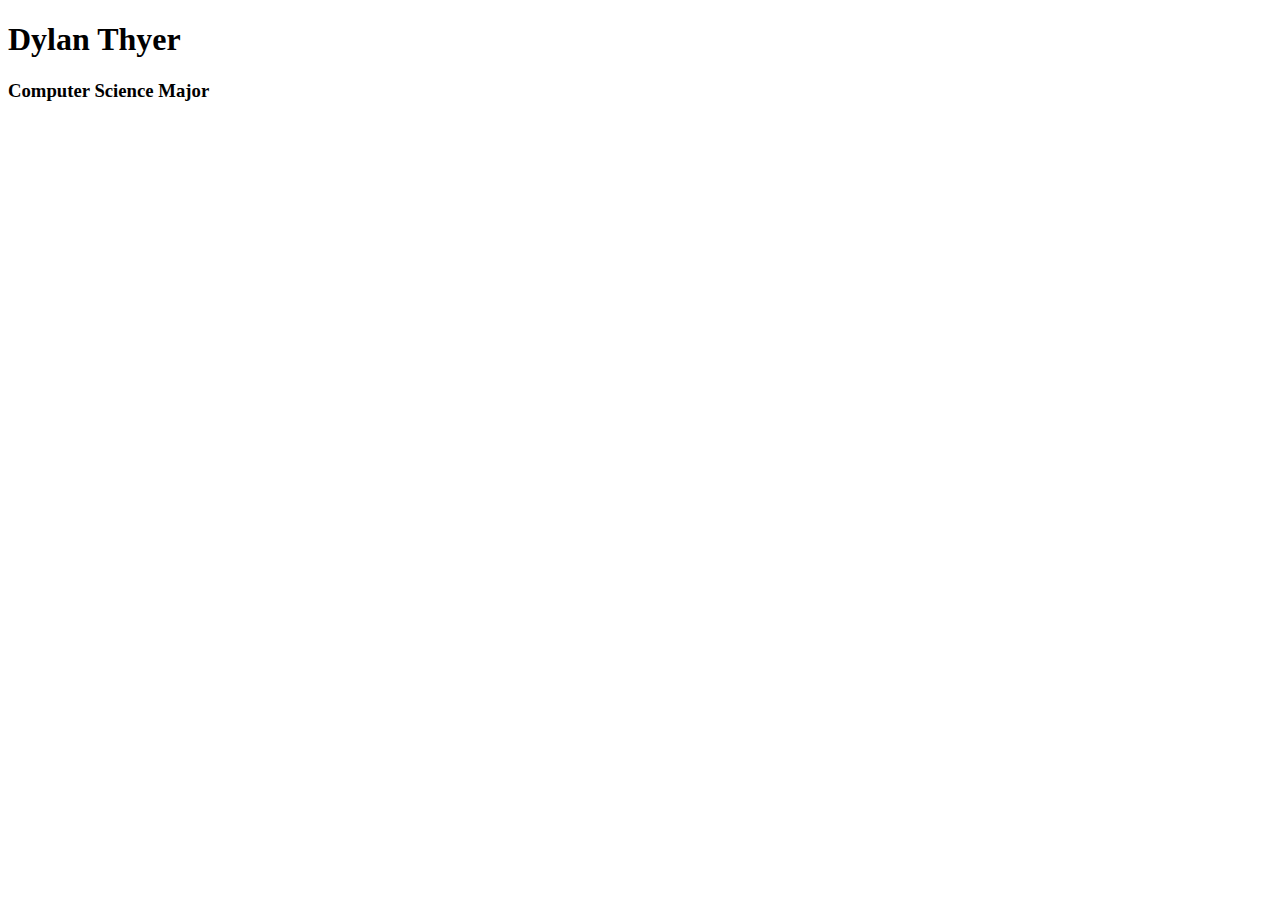
==== index.html @ 5778b323 "Created index.html" ====
<!DOCTYPE html>
<html lang = "en"></html>
<head>
    <meta charset="UTF>
    -8"<meta name="viewport" content="width=device-width, initial-scale=1.0">   
</head>
<body>
    <h1>Dylan Thyer</h1>
    <h3>Computer Science Major</h3>
</body>
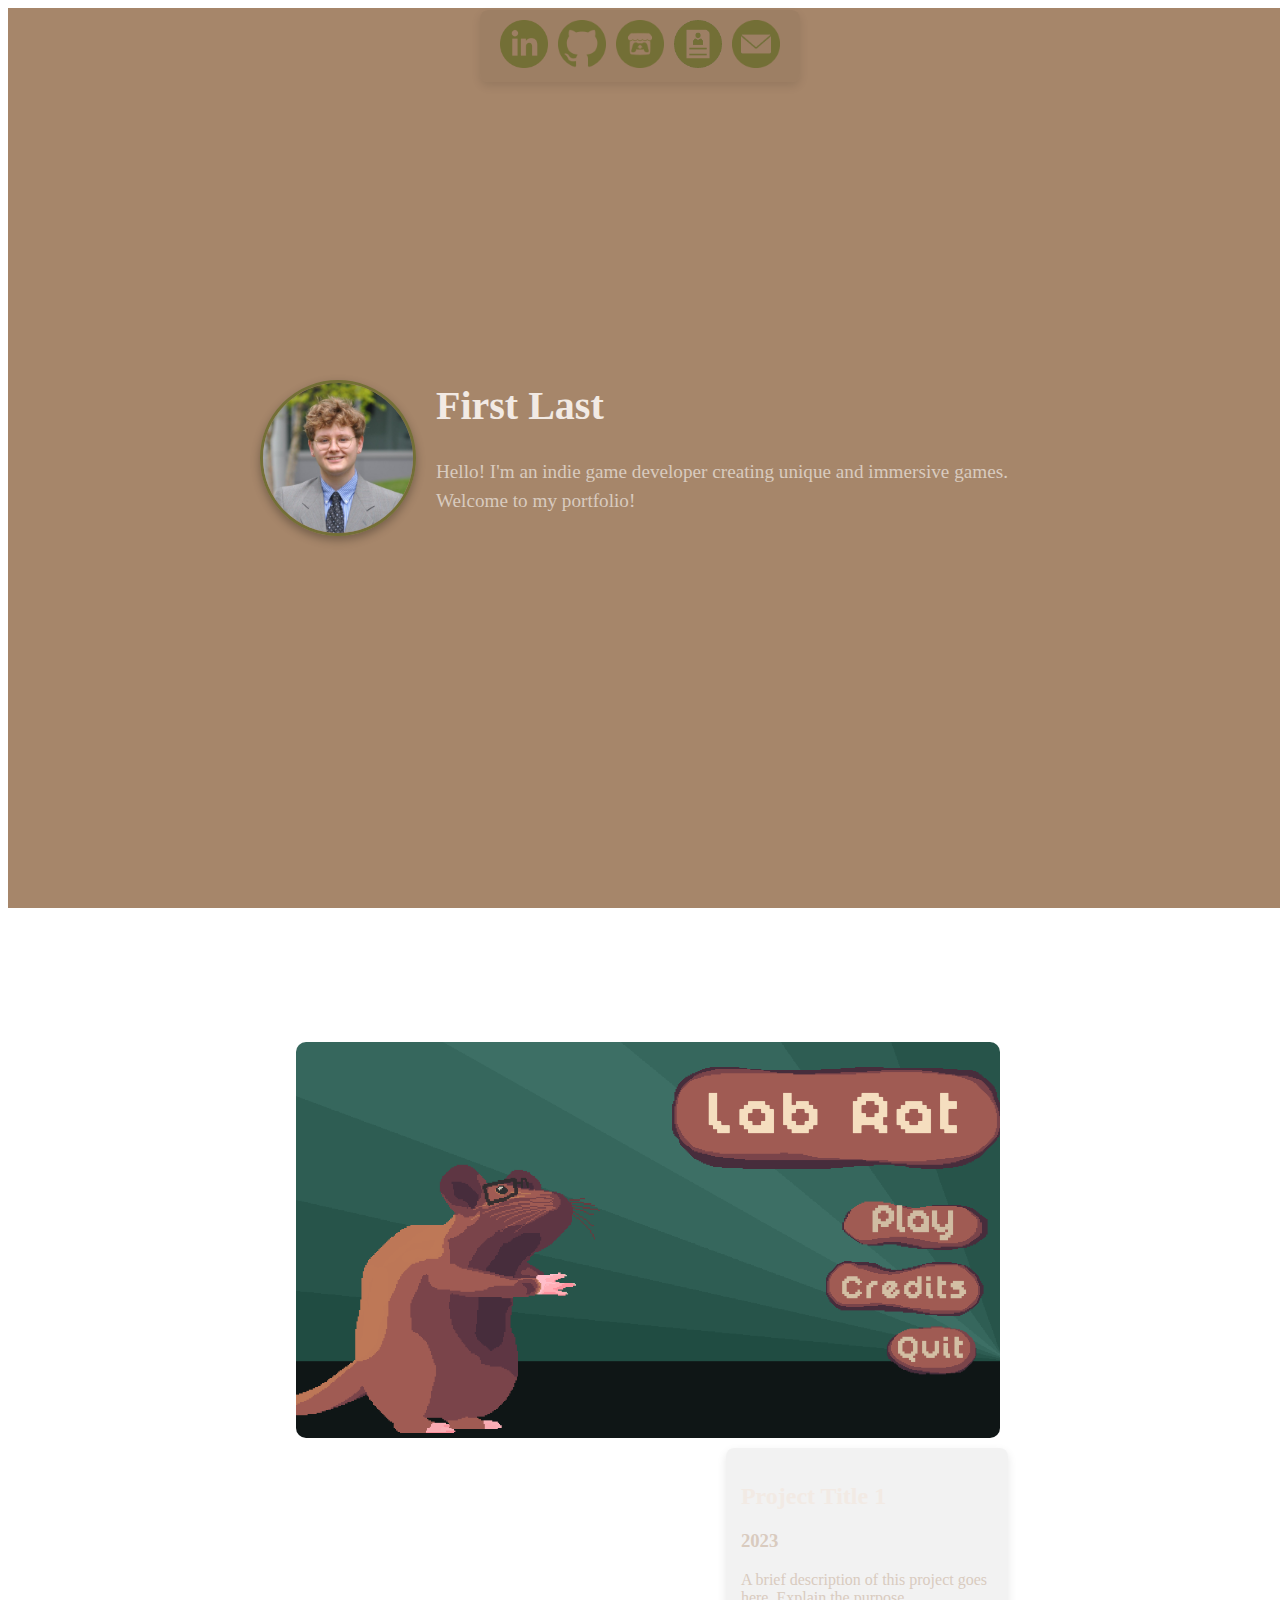
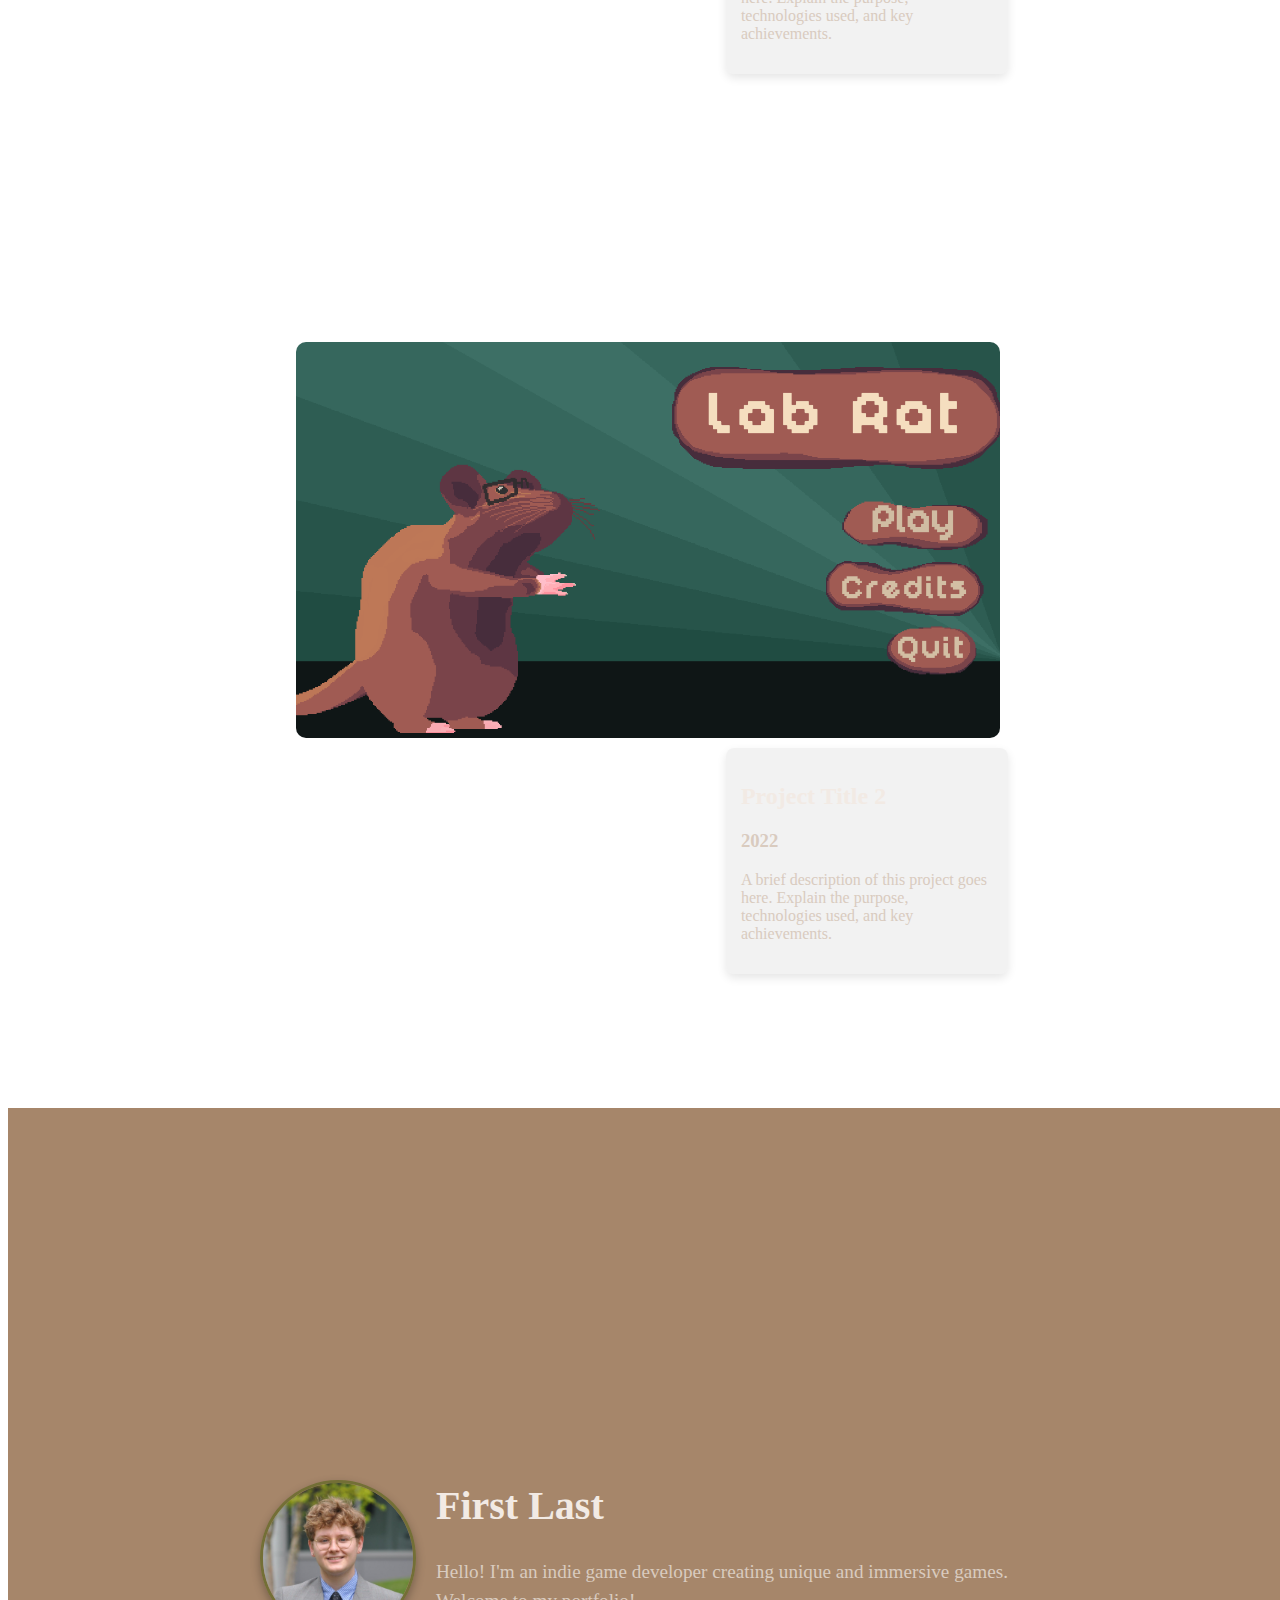
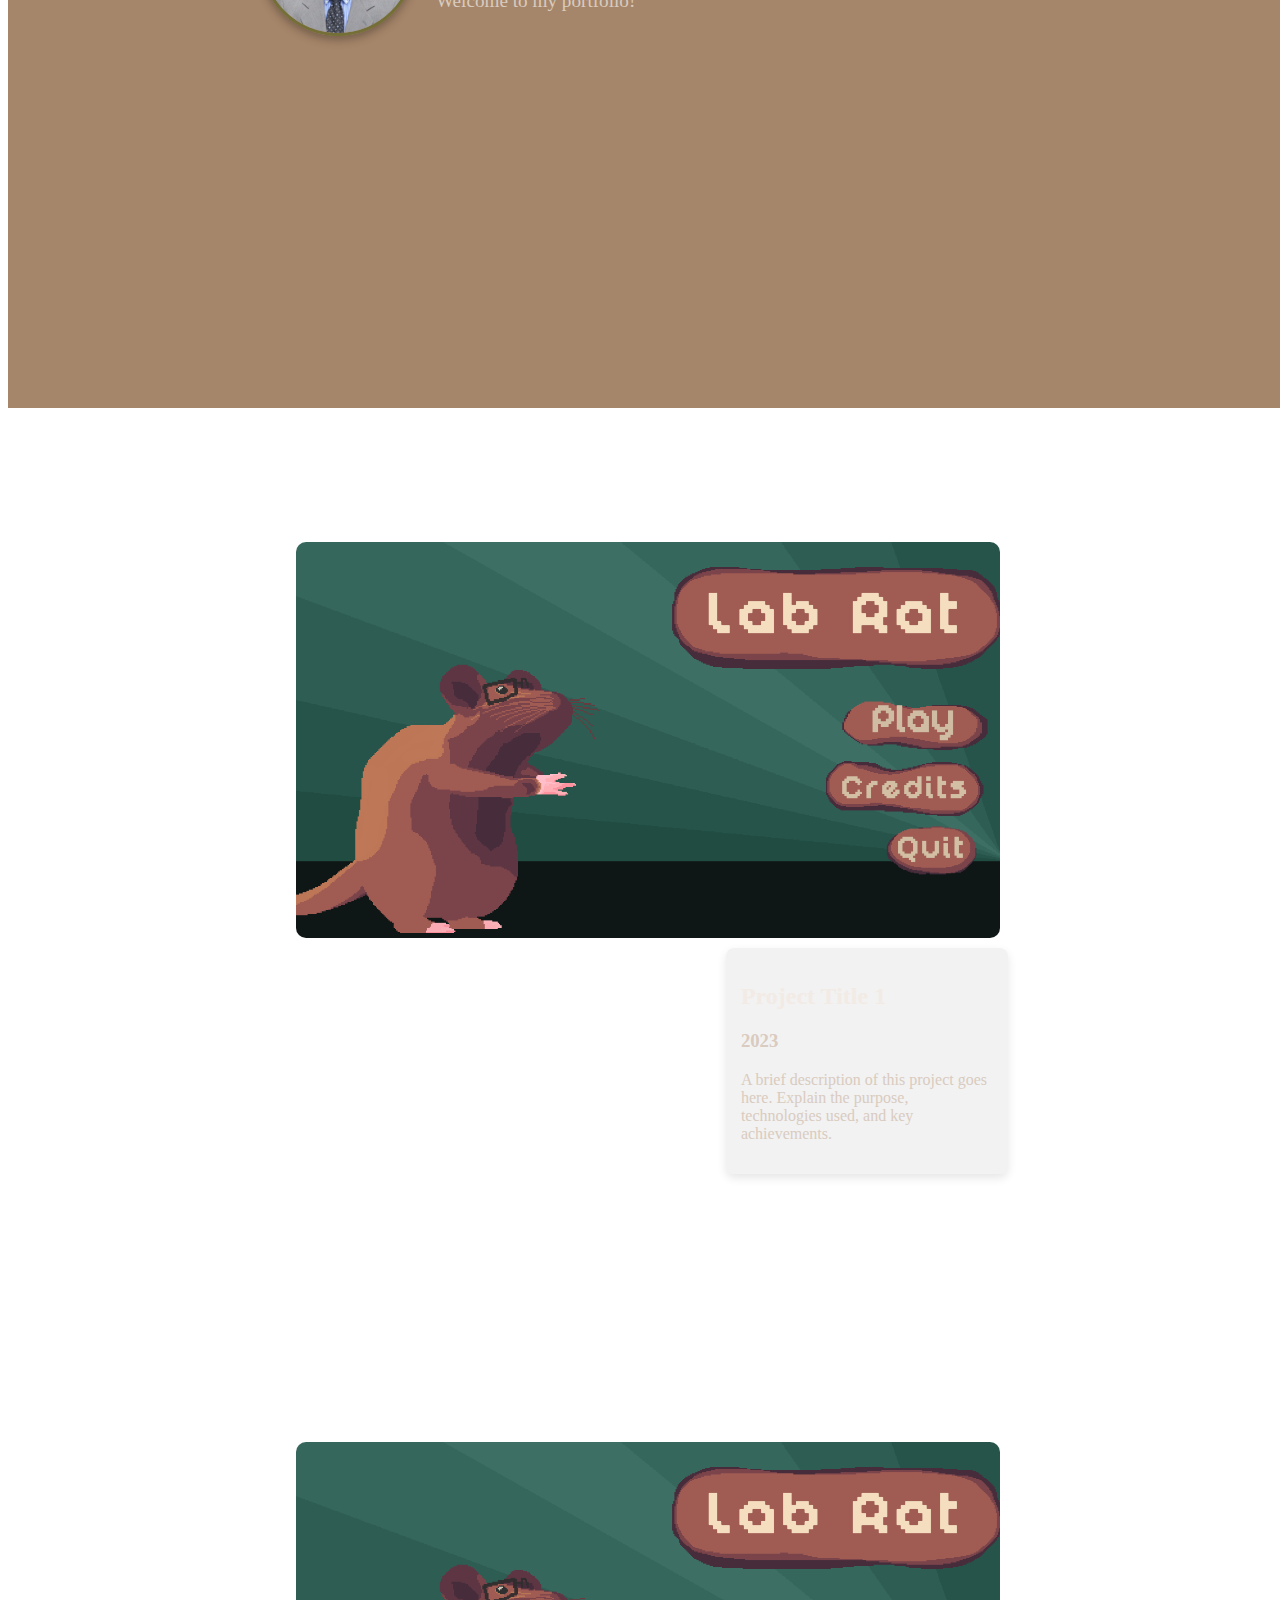
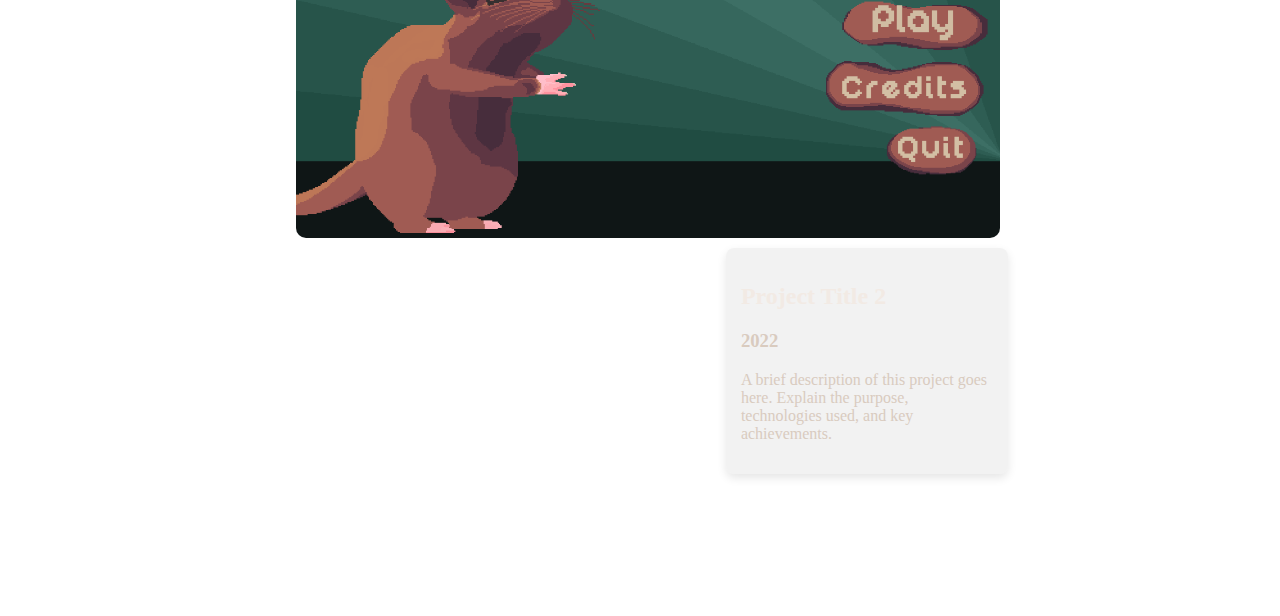
==== commit 7a7c9244: "current changes," ====
--- a/index.html
+++ b/index.html
@@ -1,15 +1,69 @@
 <!DOCTYPE html>
-<html lang = "en"></html>
+<html lang="en">
 <head>
-    <meta charset="UTF>
-    -8"<meta name="viewport" content="width=device-width, initial-scale=1.0">   
+    <meta charset="UTF-8">
+    <meta name="viewport" content="width=device-width, initial-scale=1.0">
+    <title>Portfolio - Projects</title>
+    <link rel="stylesheet" href="index.css">
+    <link rel="preconnect" href="https://fonts.googleapis.com">
+    <link rel="preconnect" href="https://fonts.gstatic.com" crossorigin>
+    <link href="https://fonts.googleapis.com/css2?family=Silkscreen:wght@400;700&display=swap" rel="stylesheet">
 </head>
 <body>
-    <h1>Dylan Thyer</h1>
-    <h3>Computer Science Major</h3>
+    <!-- Contact Section -->
+    <div class="contact-section">
+        <a href="https://www.linkedin.com/in/dylanthyer/" target="_blank">
+            <img src="Icons/linkedin.png" alt="LinkedIn" class="contact-icon">
+        </a>
+        <a href="https://github.com/dylanthy" target="_blank">
+            <img src="Icons/github.png" alt="GitHub" class="contact-icon">
+        </a>
+        <a href="https://itch.io" target="_blank">
+            <img src="Icons/itchio.png" alt="Itch.io" class="contact-icon">
+        </a>
+        <a href="Dylan Thyer Resume.pdf" target="_blank">
+            <img src="Icons/resume.png" alt="Resume" class="contact-icon">
+        </a>
+        <a href="mailto:dthyer1@gmail.com">
+            <img src="Icons/mailto.png" alt="Email" class="contact-icon">
+        </a>
+    </div>
+
+    <div class="container">
+        <!-- Landing Section -->
+        <section class="LandingSection">
+            <div class="about-wrapper">
+                <img src="Icons/Headshot.jpg" alt="Profile Photo" class="profile-photo">
+                <div class="about-details">
+                    <h1>First Last</h1>
+                    <p class="about-text">
+                        Hello! I'm an indie game developer creating unique and immersive games. Welcome to my portfolio!
+                    </p>
+                </div>
+            </div>
+        </section>
+        <!-- Project Sections -->
+        <section class="section">
+            <div class="project-wrapper">
+                <img src="lab-rat.png" alt="Project 1" class="project-image">
+                <div class="project-description">
+                    <h2>Project Title 1</h2>
+                    <h3>2023</h3>
+                    <p>A brief description of this project goes here. Explain the purpose, technologies used, and key achievements.</p>
+                </div>
+            </div>
+        </section>
+        <section class="section">
+            <div class="project-wrapper">
+                <img src="lab-rat.png" alt="Project 2" class="project-image">
+                <div class="project-description">
+                    <h2>Project Title 2</h2>
+                    <h3>2022</h3>
+                    <p>A brief description of this project goes here. Explain the purpose, technologies used, and key achievements.</p>
+                </div>
+            </div>
+        </section>
+    </div>
+    <script src="index.js"></script>
 </body>
-
-
-
-
-
+</html>
--- a/index.css
+++ b/index.css
@@ -0,0 +1,128 @@
+/* Contact Section Styles */
+.contact-section {
+    position: fixed;
+    top: 10px;
+    left: 50%;
+    transform: translateX(-50%);
+    display: flex;
+    gap: 10px;
+    background: rgba(0, 0, 0, 0.05);
+    padding: 10px 20px;
+    border-radius: 8px;
+    box-shadow: 0px 4px 10px rgba(0, 0, 0, 0.1);
+    z-index: 10;
+}
+
+.contact-icon {
+    width: 48px;
+    height: 48px;
+    object-fit: cover;
+    transition: transform 0.2s ease;
+}
+
+.contact-icon:hover {
+    transform: scale(1.2);
+}
+
+/* Landing Section Styles */
+.LandingSection {
+    width: 100vw;
+    height: 100vh;
+    display: flex;
+    justify-content: center;
+    align-items: center;
+    background-color: #A6866A;
+    color: #F2EAE4;
+    padding: 20px;
+    box-sizing: border-box;
+}
+
+.about-wrapper {
+    display: flex;
+    align-items: center;
+    gap: 20px;
+    max-width: 80%;
+    margin: auto;
+}
+
+.profile-photo {
+    width: 150px;
+    height: 150px;
+    border-radius: 50%;
+    object-fit: cover;
+    border: 3px solid #736F36;
+    box-shadow: 0 4px 10px rgba(0, 0, 0, 0.3);
+}
+
+.about-details {
+    display: flex;
+    flex-direction: column;
+    justify-content: center;
+    max-width: 600px;
+    gap: 10px;
+}
+
+.about-details h1 {
+    font-size: 2.5em;
+    color: #F2EAE4;
+    margin: 0;
+}
+
+.about-text {
+    font-size: 1.2em;
+    color: #D9CBBF;
+    line-height: 1.5;
+}
+
+/* Project Section Styles */
+.section {
+    width: 100vw;
+    height: 100vh;
+    display: flex;
+    justify-content: center;
+    align-items: center;
+    background-image: url('background.jpg');
+    background-size: cover;
+    background-position: center;
+    background-repeat: no-repeat;
+    box-sizing: border-box;
+}
+
+.project-wrapper {
+    display: flex;
+    flex-direction: column;
+    align-items: center;
+    position: relative;
+    gap: 10px;
+}
+
+.project-image {
+    width: 55vw;
+    height: auto;
+    object-fit: cover;
+    border-radius: 10px;
+    display: block;
+}
+
+.project-description {
+    margin-top: auto;
+    text-align: left;
+    background: rgba(0, 0, 0, 0.05);
+    padding: 15px;
+    border-radius: 8px;
+    max-width: 35%;
+    box-shadow: 0px 4px 10px rgba(0, 0, 0, 0.1);
+    align-self: flex-end;
+}
+
+h2 {
+    color: #F2EAE4;
+}
+
+h3 {
+    color: #D9CBBF;
+}
+
+p {
+    color: #D9CBBF;
+}
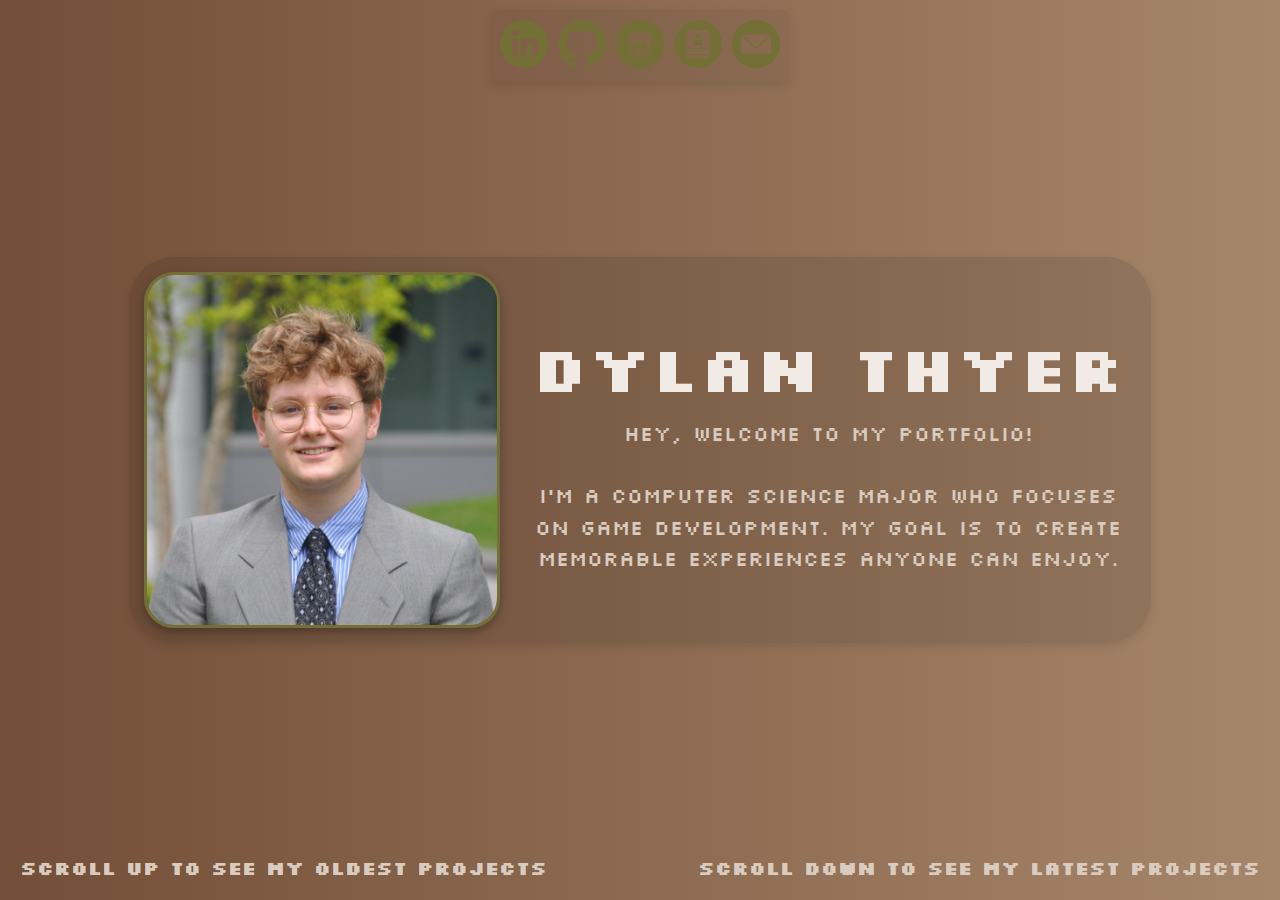
==== commit 0c5d7bdd: "new changes" ====
--- a/index.html
+++ b/index.html
@@ -33,13 +33,20 @@
         <!-- Landing Section -->
         <section class="LandingSection">
             <div class="about-wrapper">
-                <img src="Icons/Headshot.jpg" alt="Profile Photo" class="profile-photo">
+                <img src="Icons/Headshot.png" alt="Profile Photo" class="profile-photo">
                 <div class="about-details">
-                    <h1>First Last</h1>
+                    <h1>Dylan Thyer</h1>
                     <p class="about-text">
-                        Hello! I'm an indie game developer creating unique and immersive games. Welcome to my portfolio!
+                        Hey, Welcome to my portfolio!<br><br>I'm a computer science major who focuses on game development. My goal is to create memorable experiences anyone can enjoy.
                     </p>
                 </div>
+            </div>
+            <!-- Scroll Guide Text -->
+            <div class="scroll-guide scroll-guide-left">
+                Scroll up to see my oldest projects
+            </div>
+            <div class="scroll-guide scroll-guide-right">
+                Scroll down to see my latest projects
             </div>
         </section>
         <!-- Project Sections -->
@@ -47,19 +54,21 @@
             <div class="project-wrapper">
                 <img src="lab-rat.png" alt="Project 1" class="project-image">
                 <div class="project-description">
-                    <h2>Project Title 1</h2>
-                    <h3>2023</h3>
-                    <p>A brief description of this project goes here. Explain the purpose, technologies used, and key achievements.</p>
+                    <h2>Lab Rat</h2>
+                    <h3>2025</h3>
+                    <p>Dylan Thyer & Brady Norum<br>A top-down Vampire Survivor-style roguelike, created in 72 hours. Made for The Cupertino Game Dev Club Winter Game Jam.</p>
+                    <a href="https://cien0000.itch.io/lab-rat">Play Lab Rat Here</a><br>
+                    <a href="https://github.com/bnorum/wintermelonjam">Github</a>
                 </div>
             </div>
         </section>
         <section class="section">
             <div class="project-wrapper">
-                <img src="lab-rat.png" alt="Project 2" class="project-image">
+                <img src="Paradox-Golf.png" alt="Paradox-Golf" class="project-image">
                 <div class="project-description">
-                    <h2>Project Title 2</h2>
-                    <h3>2022</h3>
-                    <p>A brief description of this project goes here. Explain the purpose, technologies used, and key achievements.</p>
+                    <h2>Paradox Golf</h2>
+                    <h3>2023</h3>
+                    <p>1vs1 Golf with a twist! Players can shoot 5 balls a round, but each shot is played simultaneously, so your future shots can impact previous ones!</p>
                 </div>
             </div>
         </section>
--- a/index.css
+++ b/index.css
@@ -1,3 +1,26 @@
+.silkscreen-regular {
+    font-family: "Silkscreen", serif;
+    font-weight: 400;
+    font-style: normal;
+}
+
+.silkscreen-bold {
+    font-family: "Silkscreen", serif;
+    font-weight: 700;
+    font-style: normal;
+}
+
+body {
+    margin: 0;
+    padding: 0;
+    font-family: "silkscreen";
+    overflow: hidden;
+    color: #F2EAE4;
+    background: linear-gradient(to right, #734E38, #A6866A);
+    background-position: center;
+    background-repeat: repeat;
+}
+
 /* Contact Section Styles */
 .contact-section {
     position: fixed;
@@ -7,7 +30,7 @@
     display: flex;
     gap: 10px;
     background: rgba(0, 0, 0, 0.05);
-    padding: 10px 20px;
+    padding: 10px 10px;
     border-radius: 8px;
     box-shadow: 0px 4px 10px rgba(0, 0, 0, 0.1);
     z-index: 10;
@@ -24,99 +47,68 @@
     transform: scale(1.2);
 }
 
-/* Landing Section Styles */
+.container {
+    display: flex;
+    width: max-content;
+    overflow: hidden;
+}
+
+.section {
+    width: 75vw;
+    height: 100vh;
+    display: flex;
+    justify-content: center;
+    align-items: center;
+    box-sizing: border-box;
+}
+
 .LandingSection {
     width: 100vw;
     height: 100vh;
     display: flex;
     justify-content: center;
     align-items: center;
-    background-color: #A6866A;
+    flex-direction: column;
     color: #F2EAE4;
+    box-sizing: border-box;
+    gap: 20px;
     padding: 20px;
-    box-sizing: border-box;
-}
-
-.about-wrapper {
-    display: flex;
-    align-items: center;
-    gap: 20px;
-    max-width: 80%;
-    margin: auto;
-}
-
-.profile-photo {
-    width: 150px;
-    height: 150px;
-    border-radius: 50%;
-    object-fit: cover;
-    border: 3px solid #736F36;
-    box-shadow: 0 4px 10px rgba(0, 0, 0, 0.3);
-}
-
-.about-details {
-    display: flex;
-    flex-direction: column;
-    justify-content: center;
-    max-width: 600px;
-    gap: 10px;
-}
-
-.about-details h1 {
-    font-size: 2.5em;
-    color: #F2EAE4;
-    margin: 0;
-}
-
-.about-text {
-    font-size: 1.2em;
-    color: #D9CBBF;
-    line-height: 1.5;
-}
-
-/* Project Section Styles */
-.section {
-    width: 100vw;
-    height: 100vh;
-    display: flex;
-    justify-content: center;
-    align-items: center;
-    background-image: url('background.jpg');
-    background-size: cover;
-    background-position: center;
-    background-repeat: no-repeat;
-    box-sizing: border-box;
+    text-align: center;
 }
 
 .project-wrapper {
     display: flex;
     flex-direction: column;
-    align-items: center;
-    position: relative;
+    align-items: normal;
+    position: absolute;
     gap: 10px;
 }
 
 .project-image {
-    width: 55vw;
+    width: 900px;
     height: auto;
     object-fit: cover;
     border-radius: 10px;
     display: block;
+    align-self: flex-end;
+    box-shadow: 0px 4px 10px rgba(0, .1, .1, 0.2);
+    
 }
 
 .project-description {
     margin-top: auto;
     text-align: left;
-    background: rgba(0, 0, 0, 0.05);
+    background: rgba(0, 0, 0, 0.1);
     padding: 15px;
     border-radius: 8px;
-    max-width: 35%;
+    max-width: 50%;
     box-shadow: 0px 4px 10px rgba(0, 0, 0, 0.1);
     align-self: flex-end;
 }
 
 h2 {
     color: #F2EAE4;
+    font-size: 2em;
 }
 
 h3 {
@@ -126,3 +118,62 @@
 p {
     color: #D9CBBF;
 }
+
+.about-details {
+    display: flex;
+    flex-direction: column;
+    justify-content: center;
+    gap: 10px;
+    max-width: 650px;
+}
+
+.about-details h1 {
+    font-size: 4em;
+    margin: 0;
+}
+
+.about-text {
+    font-size: 1.3em;
+    line-height: 1.5;
+    margin: 0;
+    color: #D9CBBF;
+}
+
+.profile-photo {
+    width: 350px;
+    border-radius: 30px;
+    object-fit: cover;
+    border: 3px solid #736F36;
+    box-shadow: 0 4px 10px rgba(0, 0, 0, 0.3);
+}
+
+.about-wrapper {
+    display: flex;
+    align-items: center;
+    gap: 20px;
+    max-width: 80%;
+    background: rgba(0, 0, 0, 0.1);
+    box-shadow: 0px 4px 10px rgba(0, 0, 0, 0.1);
+    padding: 15px;
+    border-radius: 45px;
+
+}
+
+/* Scroll Guide Styles */
+.scroll-guide {
+    position: absolute;
+    bottom: 20px;
+    font-size: 1.2em;
+    color: #D9CBBF;
+    font-weight: bold;
+}
+
+.scroll-guide-left {
+    left: 20px;
+    text-align: left;
+}
+
+.scroll-guide-right {
+    right: 20px;
+    text-align: right;
+}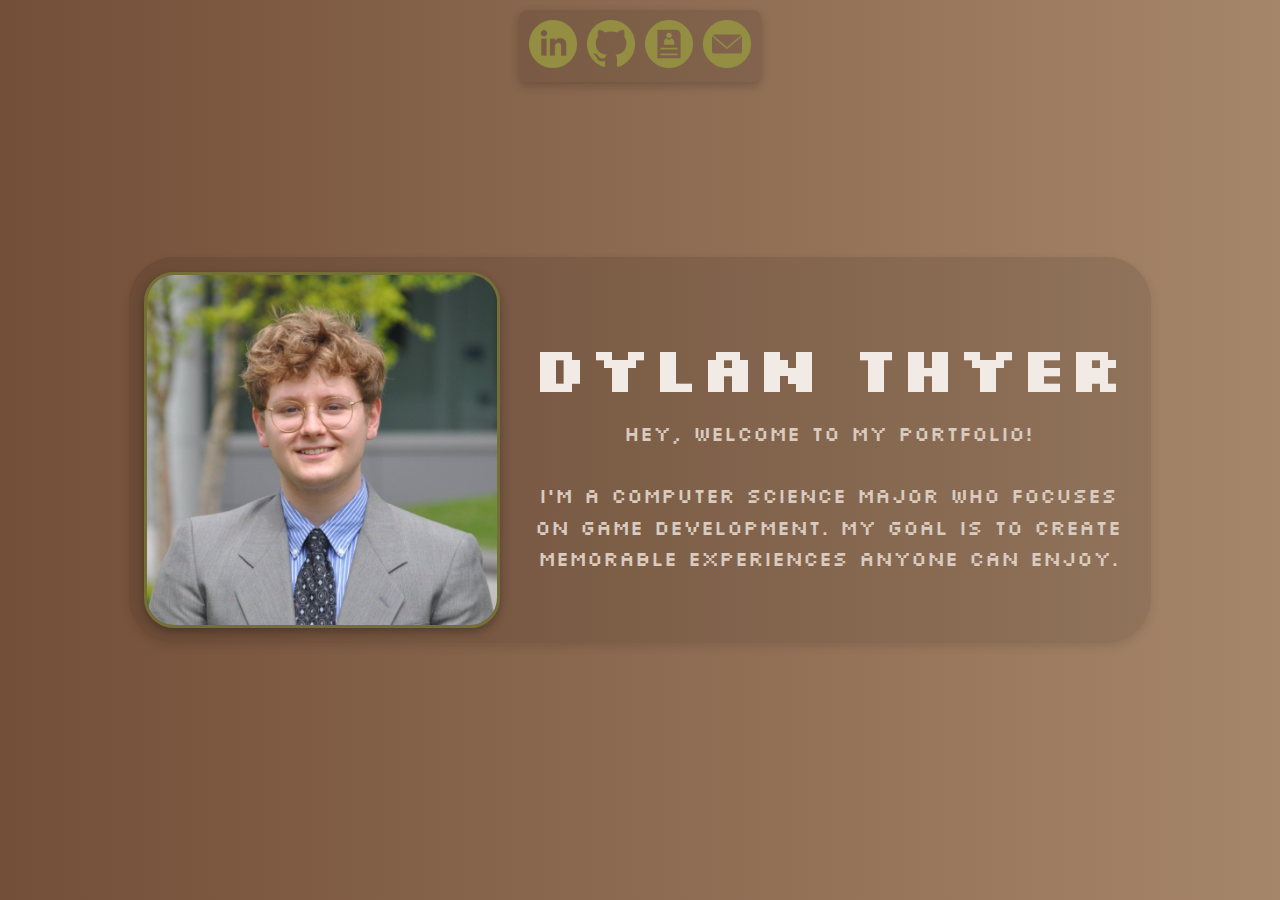
==== commit 7958f744: "Basic site complete" ====
--- a/index.html
+++ b/index.html
@@ -13,19 +13,16 @@
     <!-- Contact Section -->
     <div class="contact-section">
         <a href="https://www.linkedin.com/in/dylanthyer/" target="_blank">
-            <img src="Icons/linkedin.png" alt="LinkedIn" class="contact-icon">
+            <img src="Icons/linkedin2.png" alt="LinkedIn" class="contact-icon">
         </a>
         <a href="https://github.com/dylanthy" target="_blank">
-            <img src="Icons/github.png" alt="GitHub" class="contact-icon">
-        </a>
-        <a href="https://itch.io" target="_blank">
-            <img src="Icons/itchio.png" alt="Itch.io" class="contact-icon">
+            <img src="Icons/github2.png" alt="GitHub" class="contact-icon">
         </a>
         <a href="Dylan Thyer Resume.pdf" target="_blank">
-            <img src="Icons/resume.png" alt="Resume" class="contact-icon">
+            <img src="Icons/resume2.png" alt="Resume" class="contact-icon">
         </a>
         <a href="mailto:dthyer1@gmail.com">
-            <img src="Icons/mailto.png" alt="Email" class="contact-icon">
+            <img src="Icons/mailto2.png" alt="Email" class="contact-icon">
         </a>
     </div>
 
@@ -41,18 +38,23 @@
                     </p>
                 </div>
             </div>
-            <!-- Scroll Guide Text -->
-            <div class="scroll-guide scroll-guide-left">
-                Scroll up to see my oldest projects
-            </div>
-            <div class="scroll-guide scroll-guide-right">
-                Scroll down to see my latest projects
-            </div>
         </section>
         <!-- Project Sections -->
         <section class="section">
             <div class="project-wrapper">
-                <img src="lab-rat.png" alt="Project 1" class="project-image">
+                <img src="wizards.png" alt="Wizards" class="project-image">
+                <div class="project-description">
+                    <h2>Wizards</h2>
+                    <h3>2025</h3>
+                    <p>A Multiplayer FPS that utilizes Photon Fusion. It is built with a Host-mode network topology to avoid server usage. This game is in the pre-pre-pre alpha stages, but if you'd like to follow along, I will be making devlogs soon!</p>
+                    <a href="https://cien0000.itch.io/lab-rat">Play Lab Rat Here</a><br>
+                    <a href="https://github.com/bnorum/wintermelonjam">Github</a>
+                </div>
+            </div>
+        </section>
+        <section class="section">
+            <div class="project-wrapper">
+                <img src="lab-rat.png" alt="Lab Rat" class="project-image">
                 <div class="project-description">
                     <h2>Lab Rat</h2>
                     <h3>2025</h3>
@@ -68,10 +70,12 @@
                 <div class="project-description">
                     <h2>Paradox Golf</h2>
                     <h3>2023</h3>
-                    <p>1vs1 Golf with a twist! Players can shoot 5 balls a round, but each shot is played simultaneously, so your future shots can impact previous ones!</p>
+                    <p>1vs1 Golf with a twist! Players can shoot 5 balls per match, but each shot is played simultaneously, so your future shots can impact previous ones!</p>
                 </div>
             </div>
         </section>
+        
+        
     </div>
     <script src="index.js"></script>
 </body>
--- a/index.css
+++ b/index.css
@@ -1,3 +1,7 @@
+html, body {
+    min-width: 1250px; /* Replace 1024px with your desired minimum width */
+}
+
 .silkscreen-regular {
     font-family: "Silkscreen", serif;
     font-weight: 400;
@@ -18,7 +22,9 @@
     color: #F2EAE4;
     background: linear-gradient(to right, #734E38, #A6866A);
     background-position: center;
-    background-repeat: repeat;
+    background-repeat: no-repeat;
+    background-size: cover; /* Ensure the gradient covers the whole screen */
+    background-attachment: fixed; /* Locks the background in place */
 }
 
 /* Contact Section Styles */
@@ -29,10 +35,10 @@
     transform: translateX(-50%);
     display: flex;
     gap: 10px;
-    background: rgba(0, 0, 0, 0.05);
+    background: rgba(0, 0, 0, 0.1);
     padding: 10px 10px;
     border-radius: 8px;
-    box-shadow: 0px 4px 10px rgba(0, 0, 0, 0.1);
+    box-shadow: 0px 4px 10px rgba(0, 0, 0, 0.2);
     z-index: 10;
 }
 
@@ -158,22 +164,3 @@
     border-radius: 45px;
 
 }
-
-/* Scroll Guide Styles */
-.scroll-guide {
-    position: absolute;
-    bottom: 20px;
-    font-size: 1.2em;
-    color: #D9CBBF;
-    font-weight: bold;
-}
-
-.scroll-guide-left {
-    left: 20px;
-    text-align: left;
-}
-
-.scroll-guide-right {
-    right: 20px;
-    text-align: right;
-}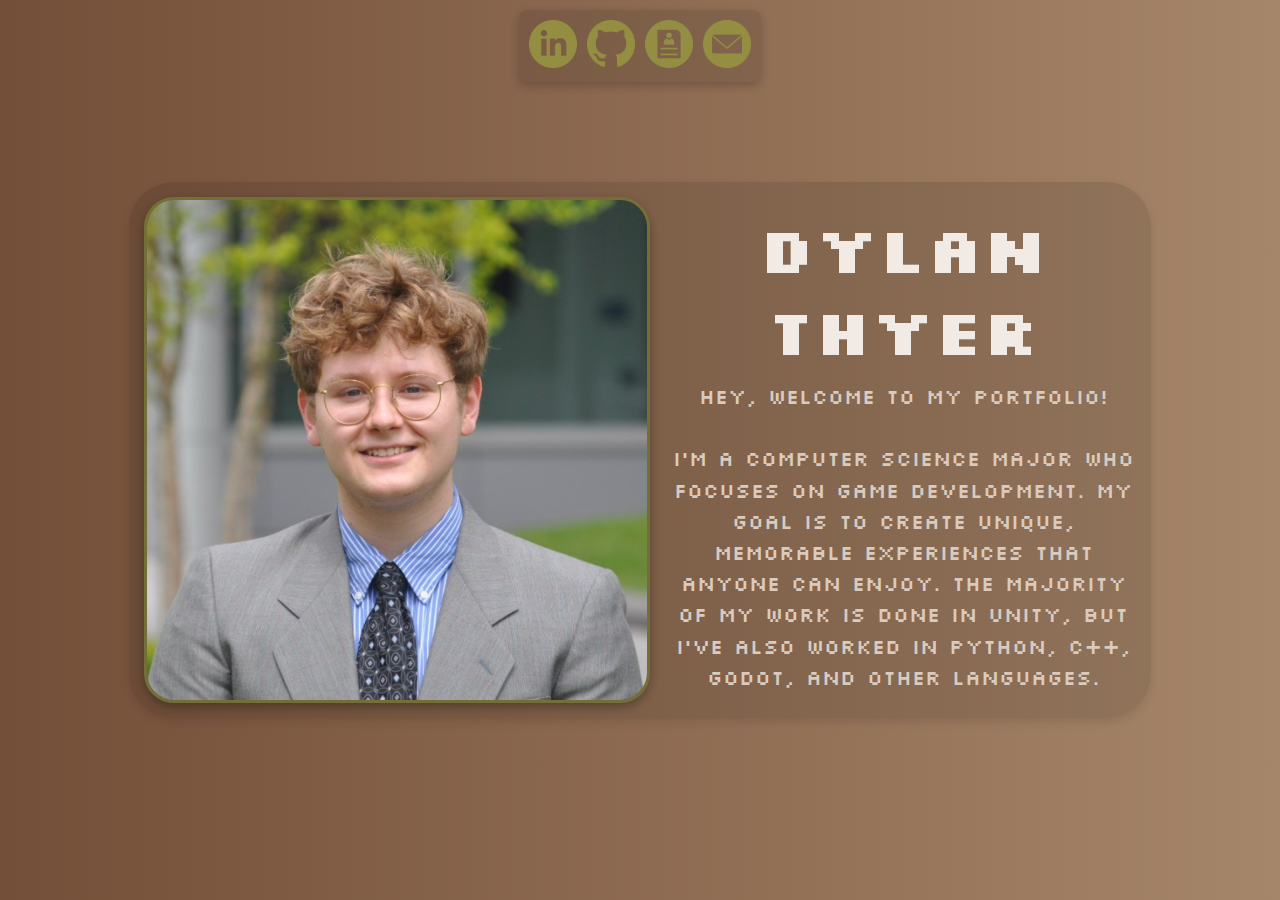
==== commit 247091f2: "final changes to code" ====
--- a/index.html
+++ b/index.html
@@ -34,7 +34,7 @@
                 <div class="about-details">
                     <h1>Dylan Thyer</h1>
                     <p class="about-text">
-                        Hey, Welcome to my portfolio!<br><br>I'm a computer science major who focuses on game development. My goal is to create memorable experiences anyone can enjoy.
+                        Hey, Welcome to my portfolio!<br><br>I'm a computer science major who focuses on game development. My goal is to create unique, memorable experiences that anyone can enjoy. The majority of my work is done in Unity, but I've also worked in Python, C++, Godot, and other languages.
                     </p>
                 </div>
             </div>
@@ -42,13 +42,12 @@
         <!-- Project Sections -->
         <section class="section">
             <div class="project-wrapper">
-                <img src="wizards.png" alt="Wizards" class="project-image">
+                <img src="Wizards.png" alt="Wizards" class="project-image">
                 <div class="project-description">
                     <h2>Wizards</h2>
-                    <h3>2025</h3>
+                    <h3>2025 - Unity</h3>
                     <p>A Multiplayer FPS that utilizes Photon Fusion. It is built with a Host-mode network topology to avoid server usage. This game is in the pre-pre-pre alpha stages, but if you'd like to follow along, I will be making devlogs soon!</p>
-                    <a href="https://cien0000.itch.io/lab-rat">Play Lab Rat Here</a><br>
-                    <a href="https://github.com/bnorum/wintermelonjam">Github</a>
+                    <a href="https://github.com/dylanthy/">Github</a>
                 </div>
             </div>
         </section>
@@ -57,7 +56,7 @@
                 <img src="lab-rat.png" alt="Lab Rat" class="project-image">
                 <div class="project-description">
                     <h2>Lab Rat</h2>
-                    <h3>2025</h3>
+                    <h3>2024 - Unity</h3>
                     <p>Dylan Thyer & Brady Norum<br>A top-down Vampire Survivor-style roguelike, created in 72 hours. Made for The Cupertino Game Dev Club Winter Game Jam.</p>
                     <a href="https://cien0000.itch.io/lab-rat">Play Lab Rat Here</a><br>
                     <a href="https://github.com/bnorum/wintermelonjam">Github</a>
@@ -69,8 +68,9 @@
                 <img src="Paradox-Golf.png" alt="Paradox-Golf" class="project-image">
                 <div class="project-description">
                     <h2>Paradox Golf</h2>
-                    <h3>2023</h3>
+                    <h3>2023 - Unity</h3>
                     <p>1vs1 Golf with a twist! Players can shoot 5 balls per match, but each shot is played simultaneously, so your future shots can impact previous ones!</p>
+                    <a href="https://github.com/dylanthy/">Github</a>
                 </div>
             </div>
         </section>
--- a/index.css
+++ b/index.css
@@ -60,7 +60,7 @@
 }
 
 .section {
-    width: 75vw;
+    width: 1200px;
     height: 100vh;
     display: flex;
     justify-content: center;
@@ -99,6 +99,7 @@
     align-self: flex-end;
     box-shadow: 0px 4px 10px rgba(0, .1, .1, 0.2);
     
+    
 }
 
 .project-description {
@@ -146,7 +147,7 @@
 }
 
 .profile-photo {
-    width: 350px;
+    width: 500px;
     border-radius: 30px;
     object-fit: cover;
     border: 3px solid #736F36;
@@ -164,3 +165,62 @@
     border-radius: 45px;
 
 }
+
+@media (max-width: 1230px) {
+    html, body {
+        min-width: auto;
+        overflow-x: auto;
+    }
+
+    .container {
+        display: block;
+        width: 100%;
+    }
+
+    .section {
+        width: 100%;
+        height: auto;
+        padding: 20px;
+        box-sizing: border-box;
+    }
+
+    .LandingSection {
+        width: 100%;
+        height: auto;
+        padding: 20px;
+    }
+
+    .about-wrapper {
+        flex-direction: column;
+        align-items: center;
+        gap: 20px;
+    }
+
+    .project-wrapper {
+        flex-direction: column;
+        align-items: center;
+        gap: 20px;
+        position: static;
+    }
+
+    .project-image {
+        width: 100%;
+        max-width: 600px;
+        height: auto;
+        align-self: center;
+    }
+
+    .project-description {
+        max-width: 90%;
+        text-align: center;
+        align-self: center;
+    }
+
+    .contact-section {
+        flex-direction: column;
+        top: auto;
+        left: auto;
+        transform: none;
+        margin: 10px auto;
+    }
+}